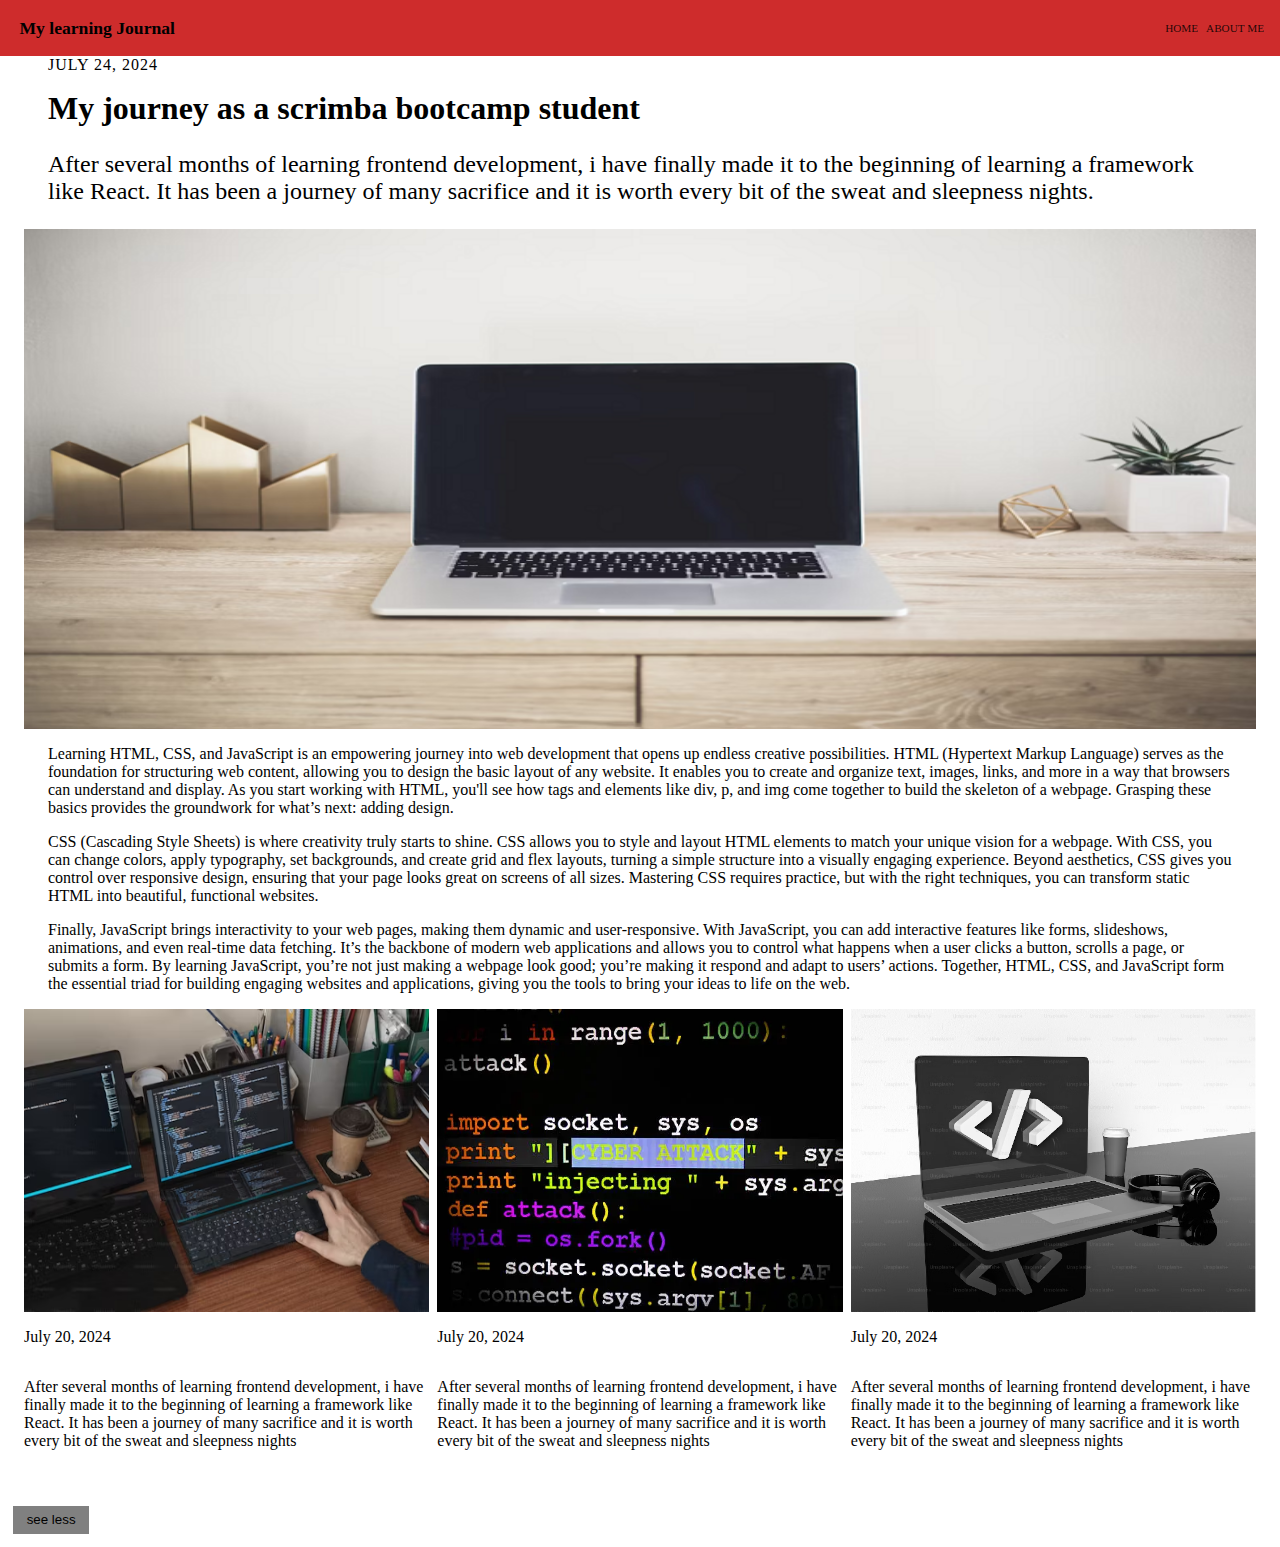
==== myblog.html @ 46acad80 "Initial commit of my learners blog" ====
<html>
    <head>
        <meta name="viewport" content="width=device-width, initial-scale=1.0">
        <title>My Learning Journal</title>
        <link rel="stylesheet" href="css/myblog.css">
        <link rel="stylesheet" href="https://cdnjs.cloudflare.com/ajax/libs/font-awesome/6.6.0/css/all.min.css" 
            integrity="sha512-Kc323vGBEqzTmouAECnVceyQqyqdsSiqLQISBL29aUW4U/M7pSPA/gEUZQqv1cwx4OnYxTxve5UMg5GT6L4JJg==" 
            crossorigin="anonymous" referrerpolicy="no-referrer" />
    </head>
    <body>
        <header class="main-header flex" >
            <h3><i class="fa-solid fa-comment"></i>My learning Journal</h3>
            <nav>
                <ul class="flex">
                    <a href="index.html"><li>Home</li></a>
                    <a href="#"><li>About Me</li></a>
                </ul>
            </nav>
        </header>
        <section class="top-sect">
            <p class="top-date">July 24, 2024</p>
            <header class="top-header">My journey as a scrimba bootcamp student</header>
            <p class="top-paragraph">After several months of learning frontend development, i have
                finally made it to the beginning of learning a framework like 
                React. It has been a journey of many sacrifice and it is worth 
                every bit of the sweat and sleepness nights.
            </p>
            <img class="blog-img" src="images\laptop-desk.png" alt="A silver laptop on a carton coloured woodeen desk">
        </section>
        <section class="text">
            <div>
                <p>
                    Learning HTML, CSS, and JavaScript is an empowering journey into 
                    web development that opens up endless creative possibilities. 
                    HTML (Hypertext Markup Language) serves as the foundation for 
                    structuring web content, allowing you to design the basic layout 
                    of any website. It enables you to create and organize text, images, 
                    links, and more in a way that browsers can understand and display. 
                    As you start working with HTML, you'll see how tags and elements 
                    like div, p, and img come together to build the skeleton of
                    a webpage. Grasping these basics provides the groundwork for 
                    what’s next: adding design.
                </p>
            </div>
            <div>
                <p>
                    CSS (Cascading Style Sheets) is where creativity truly starts to shine. 
                    CSS allows you to style and layout HTML elements to match your unique
                    vision for a webpage. With CSS, you can change colors, apply typography,
                    set backgrounds, and create grid and flex layouts, turning a simple 
                    structure into a visually engaging experience. Beyond aesthetics, CSS 
                    gives you control over responsive design, ensuring that your page looks
                    great on screens of all sizes. Mastering CSS requires practice, but 
                    with the right techniques, you can transform static HTML into 
                    beautiful, functional websites.
                </p>
            </div>
            <div>
                <p>
                    Finally, JavaScript brings interactivity to your web pages, making them 
                    dynamic and user-responsive. With JavaScript, you can add interactive 
                    features like forms, slideshows, animations, and even real-time data 
                    fetching. It’s the backbone of modern web applications and allows you to 
                    control what happens when a user clicks a button, scrolls a page, or 
                    submits a form. By learning JavaScript, you’re not just making a webpage 
                    look good; you’re making it respond and adapt to users’ actions. 
                    Together, HTML, CSS, and JavaScript form the essential triad for building 
                    engaging websites and applications, giving you the tools to bring your 
                    ideas to life on the web.
                </p>
            </div>
        </section>
        <section class="blog">
            <article class="July">
                <img src="images\code-on-screen-2.png" height="70%" alt="">
                <p>July 20, 2024</p>
                <p>After several months of learning frontend development, i have
                    finally made it to the beginning of learning a framework like 
                    React. It has been a journey of many sacrifice and it is worth 
                    every bit of the sweat and sleepness nights</p>
            </article>
            <article class="june">
                <img src="images\code-on-screen-3.png" height="70%" alt="">
                <p>July 20, 2024</p>
                <p>After several months of learning frontend development, i have
                    finally made it to the beginning of learning a framework like 
                    React. It has been a journey of many sacrifice and it is worth 
                    every bit of the sweat and sleepness nights</p>
            </article>
            <article class="may">
                <img src="images\laptop-glass-desk.png" height="70%" alt="">
                <p>July 20, 2024</p>
                <p>After several months of learning frontend development, i have
                    finally made it to the beginning of learning a framework like 
                    React. It has been a journey of many sacrifice and it is worth 
                    every bit of the sweat and sleepness nights</p>
            </article>
            <article class="april invicible">
                <img class="purple" src="images\purple-laptop.png" height="70%" alt="">
                <p>July 20, 2024</p>
                <p>After several months of learning frontend development, i have
                    finally made it to the beginning of learning a framework like 
                    React. It has been a journey of many sacrifice and it is worth 
                    every bit of the sweat and sleepness nights</p>
            </article>
            <article class="march invicible">
                <img src="images\laptop-desk-2.png" height="70%" alt="">
                <p>July 20, 2024</p>
                <p>After several months of learning frontend development, i have
                    finally made it to the beginning of learning a framework like 
                    React. It has been a journey of many sacrifice and it is worth 
                    every bit of the sweat and sleepness nights</p>
            </article>
            <article class="feb invicible">
                <img src="images\code-on-screen.png" height="70%" alt="">
                <p>July 20, 2024</p>
                <p>After several months of learning frontend development, i have
                    finally made it to the beginning of learning a framework like 
                    React. It has been a journey of many sacrifice and it is worth 
                    every bit of the sweat and sleepness nights</p>
            </article>
            <article class="jan invicible">
                <img src="images\code1.png" height="70%" alt="">
                <p>July 20, 2024</p>
                <p>After several months of learning frontend development, i have
                    finally made it to the beginning of learning a framework like 
                    React. It has been a journey of many sacrifice and it is worth 
                    every bit of the sweat and sleepness nights</p>
            </article>
            <article class="dec invicible">
                <img src="images\code2.png" height="70%" alt="">
                <p>July 20, 2024</p>
                <p>After several months of learning frontend development, i have
                    finally made it to the beginning of learning a framework like 
                    React. It has been a journey of many sacrifice and it is worth 
                    every bit of the sweat and sleepness nights</p>
            </article>
            <article class="nov invicible">
                <img src="images\code3.png" height="70%" alt="">
                <p>July 20, 2024</p>
                <p>After several months of learning frontend development, i have
                    finally made it to the beginning of learning a framework like 
                    React. It has been a journey of many sacrifice and it is worth 
                    every bit of the sweat and sleepness nights</p>
            </article>
            <article class="oct invicible">
                <img src="images\laptop-codes.jpg"  height="70%" alt="">
                <p>July 20, 2024</p>
                <p>After several months of learning frontend development, i have
                    finally made it to the beginning of learning a framework like 
                    React. It has been a journey of many sacrifice and it is worth 
                    every bit of the sweat and sleepness nights</p>
            </article>
        </section>
        <button class="expand" id="expand">see less</button>

        <script src="myblog.js"></script>
        

    </body>
</html>
---- css/myblog.css ----
*, *::after, *::before {
    box-sizing: border-box;
}

html, 
body {
    margin: 0;
    padding: 0;
    position: relative;
}
/*=======================
        TYPOLOGY
========================*/
 h3, i{
     /* margin: 0; */
     font-size: .9rem; 
}
nav{
    /* padding: 0; */
    flex-direction: row;
}
ul {
    list-style: none;
    margin: 0;
}
li {
    text-transform: uppercase;
    font-size: 0.7rem;
    margin: 0;
}
.top-date {
    font-size: 0.6rem;
    letter-spacing: 1px;
    text-transform: uppercase;
}
.top-header {
    font-weight: 900;
    font-size: 1.2rem;
}
.top-paragraph {
    font-size: 1rem;
}
/*=======================
        link
========================*/

ul a{
    text-decoration: none;
    color: rgba(0, 0, 0, 0.849);
}
li:hover {
    transform: scale(1.2);
    transition: .25s;
}
button:hover {
    transform: scale(.8);
    transition: .25s;
}


/*=======================
        Layout
========================*/
.flex {
    display: flex;
    gap: 0.5em;
}
.main-header{
    position: fixed;
    justify-content: space-between;
    align-items: center;
    top: 0;
    left: 0;
    z-index: 1;
    background-color: rgb(206, 44, 44);
    padding: 0 1em 0;
    width: 100%;
}
.top-sect {
    margin: 3.5em 1.5em 0.5em;
}
.top-sect p, .top-sect header {
    padding: 0 1.5rem;
}
img {
    width: 100%;
}
.text div {
    margin: 0.5em 1.5em 0.5em;
    padding: 0 1.5rem 
}
.blog {
    display: grid;
    margin-top: 1em;
    margin-bottom: 1em;
    grid-template-columns: 1em minmax(70px, 1fr) 1em;
    align-items: stretch;
    grid-template-areas: 
        ".. jy .."
        ".. je .."
        ".. my .."
        ".. al .."
        ".. mh .."
        ".. fb .."
        ".. jn .."
        ".. dc .."
        ".. nv .."
        ".. ot .."
        /* ".. .. .."; */
    
}
i{
    margin-right: .2em;
}
article{
    height: 100%;
    display: flex;
    flex-direction: column;
}

.flex{
    display: flex;
    
}
.main-header {
    justify-content: space-between;
    align-items: center;
    width: 100%;
}
ul {
    justify-content: space-between;
    align-items: center;
    gap: 2em;
}
.top-sect{
    position: relative;
    flex-wrap: wrap;
}
.top-sect a {
    width: 100%;
}
.top-sect a img {
    max-height: 400px;
}

.top-div {
    position: absolute;
    flex-direction: column;
    bottom: .5%;
    left: 4%;
    align-items: flex-start;
    color: white;
    text-shadow: 1px 1px 2px rgb(196, 49, 24);
}
.invicible{
    display: none;
}

img {
    width: 100%;
}
.expand{
    margin:0 1em 1em;
    padding: .5em 1em;
    border: none;
    background-color: gray;
}

.july{
    grid-area: jy;
}

.june{
    grid-area: je;
}

.may{
    grid-area: my;
}

.april{
    grid-area: al;
}
.march {
    grid-area: mh;
}
.feb{
    grid-area: fb;
}
.jan{
    grid-area: jn;
}
.dec{
    grid-area: dc;
}
.nov{
    grid-area: nv;
}
.oct{
    grid-area: ot;
}

@media(min-width: 526px) {
    .blog {
        display: grid;
        margin-top: 1em;
        column-gap:1em;
        grid-template-columns: .1em 1fr 1fr .1em;
        grid-template-areas: 
            ".. jy je .."
            ".. my al .."
            ".. mh fb .."
            ".. jn dc .."
            ".. nv ot ..";
    }
    
    h3, i{
        font-size: .9rem; 
   }
   ul {
       list-style: none;
       margin: 0;
   }
   li {
       text-transform: uppercase;
       font-size: 0.7rem;
       margin: 0;
   }
   .top-date {
       font-size: 1rem;
       letter-spacing: 1px;
       text-transform: uppercase;
   }
   .top-header {
       font-weight: 700;
       font-size: 1.5rem;
   }
   .top-paragraph {
       font-size: 1.2rem;
   }
}
@media(min-width: 1000px) {
    .blog {
        display: grid;
        margin-top: 1em;
        /* gap:0.5em, 0.5em; */
        column-gap: 0.5em;
        row-gap: 0.5em;
        grid-template-columns: 1em 1fr 1fr 1fr 1em;
        grid-auto-rows: auto;
        align-items: stretch;
        grid-template-areas: 
            ".. jy je my .."
            ".. al mh fb .."
            ".. jn dc nv .."
            ".. .. ot .. ..";
    }
   
   
    h3, i{
        font-size: 1.1rem; 
   }
  
   ul {
       list-style: none;
       margin: 0;
   }
   li {
       text-transform: uppercase;
       font-size: 0.7rem;
       margin: 0;
   }
   .top-date {
       font-size: 1rem;
       letter-spacing: 1px;
       text-transform: uppercase;
   }
   .top-header {
       font-weight: 900;
       font-size: 2rem;
   }
   .top-paragraph {
       font-size: 1.5rem;
   }
   .blog-img {
        max-height:500px ;
   }
}
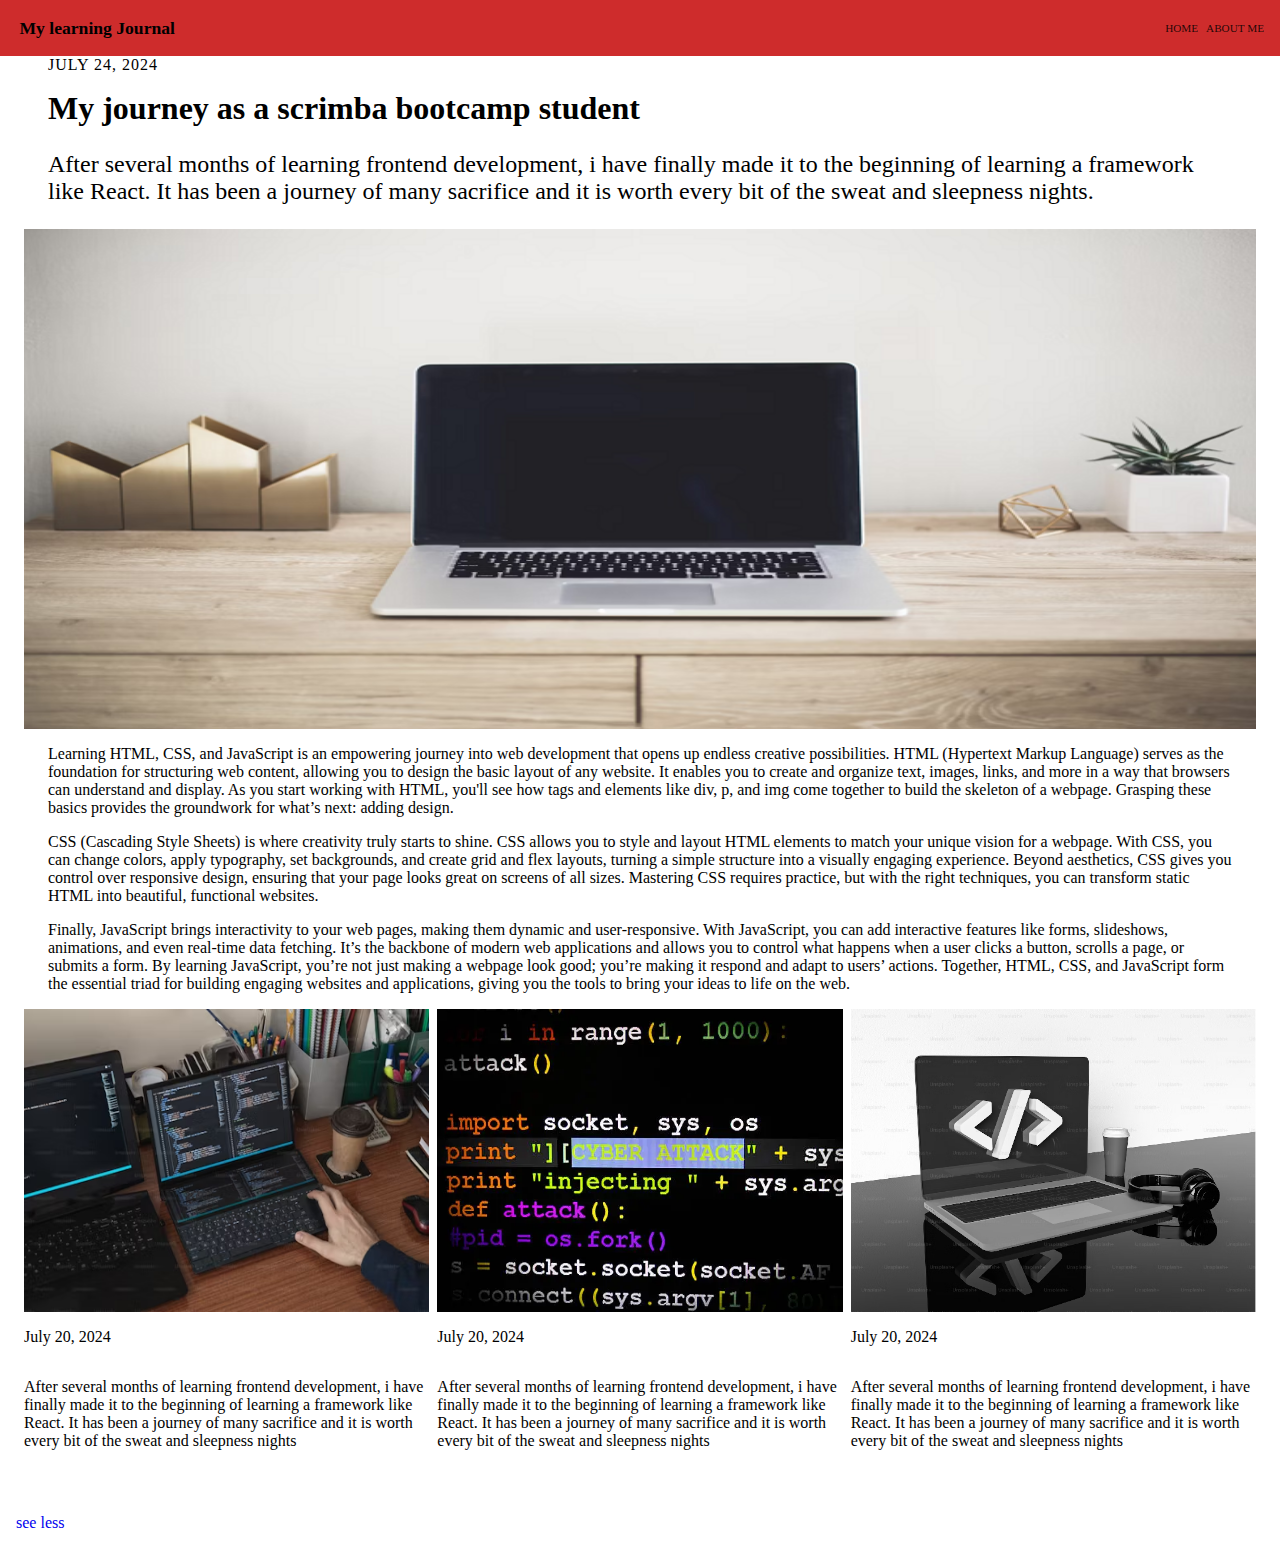
==== commit dac5ad4e: "modified expand class to a link" ====
--- a/myblog.html
+++ b/myblog.html
@@ -152,7 +152,7 @@
                     every bit of the sweat and sleepness nights</p>
             </article>
         </section>
-        <button class="expand" id="expand">see less</button>
+        <a class="expand" id="expand" href="#expand">see less</a>
 
         <script src="myblog.js"></script>
         
--- a/css/myblog.css
+++ b/css/myblog.css
@@ -160,10 +160,10 @@
     width: 100%;
 }
 .expand{
-    margin:0 1em 1em;
+    display: inline-block;
+    margin-bottom:1em;
     padding: .5em 1em;
-    border: none;
-    background-color: gray;
+    text-decoration-line: none;
 }
 
 .july{
